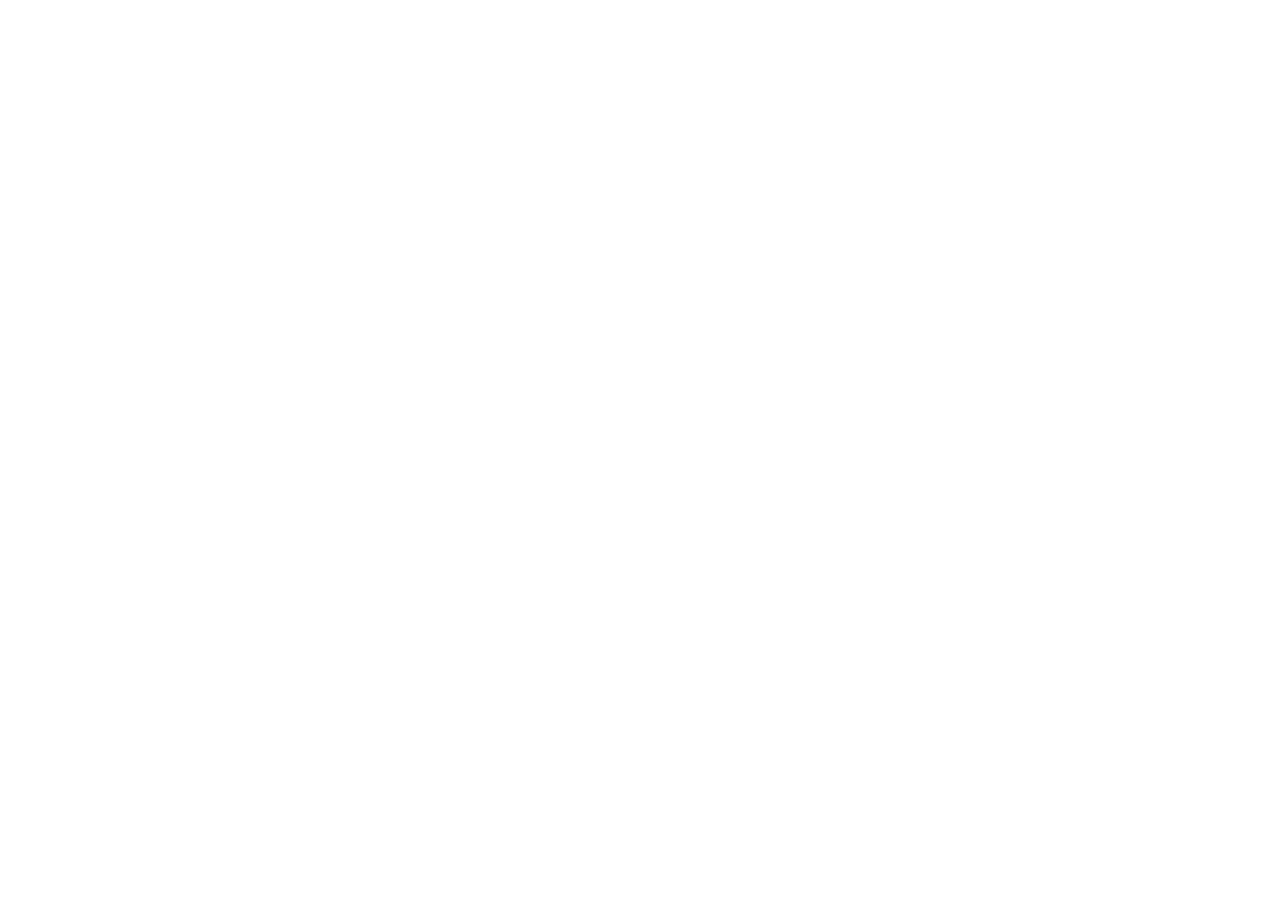
==== FundationGastronomiaBlog/index.html @ 1df3682d "Adicion del directorio Gastronimia" ====
<!DOCTYPE html>
<html lang="en">
<head>
    <meta charset="UTF-8">
    <meta name="viewport" content="width=device-width, initial-scale=1.0">
    <meta http-equiv="X-UA-Compatible" content="ie=edge">
    <title>Blog Gastronimia con Fundation</title>
</head>
<body>
    
</body>
</html>
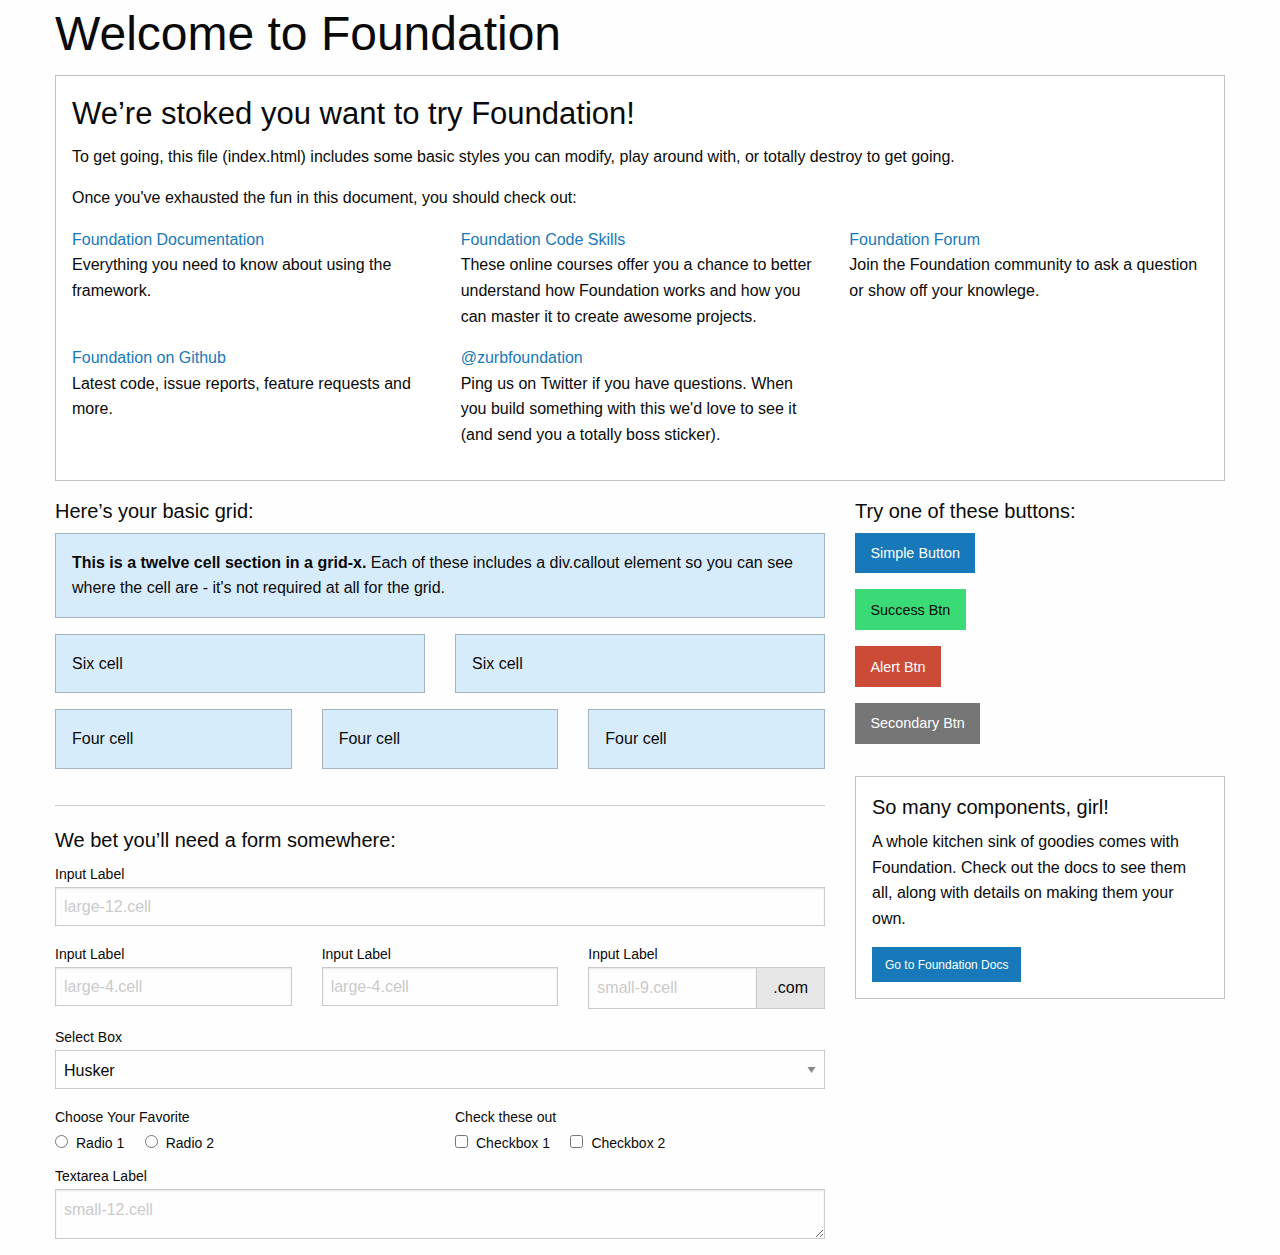
==== commit 81d8ff7d: "Se agregan los archivos de Fundation" ====
--- a/FundationGastronomiaBlog/index.html
+++ b/FundationGastronomiaBlog/index.html
@@ -1,12 +1,171 @@
-<!DOCTYPE html>
-<html lang="en">
-<head>
-    <meta charset="UTF-8">
+<!doctype html>
+<html class="no-js" lang="en" dir="ltr">
+  <head>
+    <meta charset="utf-8">
+    <meta http-equiv="x-ua-compatible" content="ie=edge">
     <meta name="viewport" content="width=device-width, initial-scale=1.0">
-    <meta http-equiv="X-UA-Compatible" content="ie=edge">
-    <title>Blog Gastronimia con Fundation</title>
-</head>
-<body>
-    
-</body>
-</html>+    <title>Foundation for Sites</title>
+    <link rel="stylesheet" href="css/foundation.css">
+    <link rel="stylesheet" href="css/app.css">
+  </head>
+  <body>
+    <div class="grid-container">
+      <div class="grid-x grid-padding-x">
+        <div class="large-12 cell">
+          <h1>Welcome to Foundation</h1>
+        </div>
+      </div>
+
+      <div class="grid-x grid-padding-x">
+        <div class="large-12 cell">
+          <div class="callout">
+            <h3>We&rsquo;re stoked you want to try Foundation! </h3>
+            <p>To get going, this file (index.html) includes some basic styles you can modify, play around with, or totally destroy to get going.</p>
+            <p>Once you've exhausted the fun in this document, you should check out:</p>
+            <div class="grid-x grid-padding-x">
+              <div class="large-4 medium-4 cell">
+                <p><a href="http://foundation.zurb.com/docs">Foundation Documentation</a><br />Everything you need to know about using the framework.</p>
+              </div>
+              <div class="large-4 medium-4 cell">
+                <p><a href="http://zurb.com/university/code-skills">Foundation Code Skills</a><br />These online courses offer you a chance to better understand how Foundation works and how you can master it to create awesome projects.</p>
+              </div>
+              <div class="large-4 medium-4 cell">
+                <p><a href="http://foundation.zurb.com/forum">Foundation Forum</a><br />Join the Foundation community to ask a question or show off your knowlege.</p>
+              </div>
+            </div>
+            <div class="grid-x grid-padding-x">
+              <div class="large-4 medium-4 medium-push-2 cell">
+                <p><a href="http://github.com/zurb/foundation">Foundation on Github</a><br />Latest code, issue reports, feature requests and more.</p>
+              </div>
+              <div class="large-4 medium-4 medium-pull-2 cell">
+                <p><a href="https://twitter.com/ZURBfoundation">@zurbfoundation</a><br />Ping us on Twitter if you have questions. When you build something with this we'd love to see it (and send you a totally boss sticker).</p>
+              </div>
+            </div>
+          </div>
+        </div>
+      </div>
+
+      <div class="grid-x grid-padding-x">
+        <div class="large-8 medium-8 cell">
+          <h5>Here&rsquo;s your basic grid:</h5>
+          <!-- Grid Example -->
+
+          <div class="grid-x grid-padding-x">
+            <div class="large-12 cell">
+              <div class="primary callout">
+                <p><strong>This is a twelve cell section in a grid-x.</strong> Each of these includes a div.callout element so you can see where the cell are - it's not required at all for the grid.</p>
+              </div>
+            </div>
+          </div>
+          <div class="grid-x grid-padding-x">
+            <div class="large-6 medium-6 cell">
+              <div class="primary callout">
+                <p>Six cell</p>
+              </div>
+            </div>
+            <div class="large-6 medium-6 cell">
+              <div class="primary callout">
+                <p>Six cell</p>
+              </div>
+            </div>
+          </div>
+          <div class="grid-x grid-padding-x">
+            <div class="large-4 medium-4 small-4 cell">
+              <div class="primary callout">
+                <p>Four cell</p>
+              </div>
+            </div>
+            <div class="large-4 medium-4 small-4 cell">
+              <div class="primary callout">
+                <p>Four cell</p>
+              </div>
+            </div>
+            <div class="large-4 medium-4 small-4 cell">
+              <div class="primary callout">
+                <p>Four cell</p>
+              </div>
+            </div>
+          </div>
+
+          <hr />
+
+          <h5>We bet you&rsquo;ll need a form somewhere:</h5>
+          <form>
+            <div class="grid-x grid-padding-x">
+              <div class="large-12 cell">
+                <label>Input Label</label>
+                <input type="text" placeholder="large-12.cell" />
+              </div>
+            </div>
+            <div class="grid-x grid-padding-x">
+              <div class="large-4 medium-4 cell">
+                <label>Input Label</label>
+                <input type="text" placeholder="large-4.cell" />
+              </div>
+              <div class="large-4 medium-4 cell">
+                <label>Input Label</label>
+                <input type="text" placeholder="large-4.cell" />
+              </div>
+              <div class="large-4 medium-4 cell">
+                <div class="grid-x">
+                  <label>Input Label</label>
+                  <div class="input-group">
+                    <input type="text" placeholder="small-9.cell" class="input-group-field" />
+                    <span class="input-group-label">.com</span>
+                  </div>
+                </div>
+              </div>
+            </div>
+            <div class="grid-x grid-padding-x">
+              <div class="large-12 cell">
+                <label>Select Box</label>
+                <select>
+                  <option value="husker">Husker</option>
+                  <option value="starbuck">Starbuck</option>
+                  <option value="hotdog">Hot Dog</option>
+                  <option value="apollo">Apollo</option>
+                </select>
+              </div>
+            </div>
+            <div class="grid-x grid-padding-x">
+              <div class="large-6 medium-6 cell">
+                <label>Choose Your Favorite</label>
+                <input type="radio" name="pokemon" value="Red" id="pokemonRed"><label for="pokemonRed">Radio 1</label>
+                <input type="radio" name="pokemon" value="Blue" id="pokemonBlue"><label for="pokemonBlue">Radio 2</label>
+              </div>
+              <div class="large-6 medium-6 cell">
+                <label>Check these out</label>
+                <input id="checkbox1" type="checkbox"><label for="checkbox1">Checkbox 1</label>
+                <input id="checkbox2" type="checkbox"><label for="checkbox2">Checkbox 2</label>
+              </div>
+            </div>
+            <div class="grid-x grid-padding-x">
+              <div class="large-12 cell">
+                <label>Textarea Label</label>
+                <textarea placeholder="small-12.cell"></textarea>
+              </div>
+            </div>
+          </form>
+        </div>
+
+        <div class="large-4 medium-4 cell">
+          <h5>Try one of these buttons:</h5>
+          <p><a href="#" class="button">Simple Button</a><br/>
+          <a href="#" class="success button">Success Btn</a><br/>
+          <a href="#" class="alert button">Alert Btn</a><br/>
+          <a href="#" class="secondary button">Secondary Btn</a></p>
+          <div class="callout">
+            <h5>So many components, girl!</h5>
+            <p>A whole kitchen sink of goodies comes with Foundation. Check out the docs to see them all, along with details on making them your own.</p>
+            <a href="http://foundation.zurb.com/sites/docs/" class="small button">Go to Foundation Docs</a>
+          </div>
+        </div>
+      </div>
+    </div>
+
+    <script src="js/vendor/jquery.js"></script>
+    <script src="js/vendor/what-input.js"></script>
+    <script src="js/vendor/foundation.js"></script>
+    <script src="js/app.js"></script>
+  </body>
+</html>
